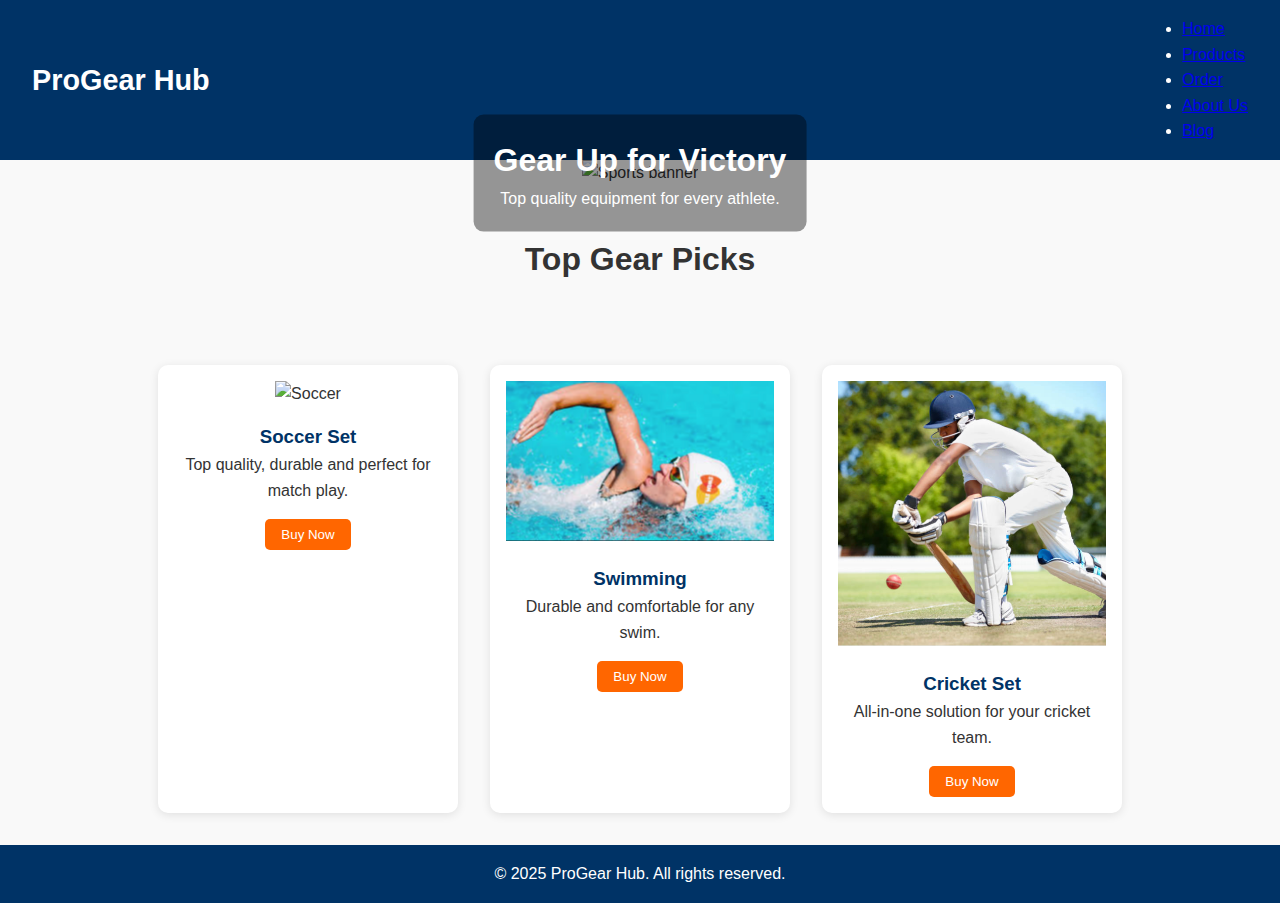
==== index.html @ 8dae8c5f "Update index.html" ====
<!DOCTYPE html>
<html lang="en">
<head>
  <meta charset="UTF-8" />
  <meta name="viewport" content="width=device-width, initial-scale=1.0"/>
  <title>ProGear Hub - Order</title>
  <link rel="stylesheet" href="css/style.css" />
</head>
<body>

  <!-- Head -->
  <header>
    <div class="logo">
      <a href="#">ProGear Hub</a>
    </div>
    <ul><class="nav-menu">
      <li><a href="#">Home</a></li>
      <li><a href="products.html">Products</a></li>
      <li><a href="order.html">Order</a></li>
      <li><a href="about.html">About Us</a></li>
      <li><a href="blog.html">Blog</a></li>
    </ul>
  </header>

  <!-- Hero Banner -->
  <section class="hero">
    <img src="img/banner.jpg" alt="Sports banner">
    <div class="hero-text">
      <h1>Gear Up for Victory</h1>
      <p>Top quality equipment for every athlete.</p>
    </div>
  </section>

  <!-- Título da seção de produtos -->
  <section class="top-picks">
    <h2>Top Gear Picks</h2>
  </section>

  <!-- Seção de Produtos -->
  <section class="products">
    <div class="product-card">
      <img src="img/soccer.png" alt="Soccer">
      <h3>Soccer Set</h3>
      <p>Top quality, durable and perfect for match play.</p>
      <button>Buy Now</button>
    </div>
    <div class="product-card">
      <img src="swimming.png" alt="Swimming">
      <h3>Swimming</h3>
      <p>Durable and comfortable for any swim.</p>
      <button>Buy Now</button>
    </div>
    <div class="product-card">
      <img src="cricket.png" alt="cricket">
      <h3>Cricket Set</h3>
      <p>All-in-one solution for your cricket team.</p>
      <button>Buy Now</button>
    </div>
  </section>

  <!-- Footer -->
  <footer>
    <p>&copy; 2025 ProGear Hub. All rights reserved.</p>
  </footer>

</body>
</html>
---- css/style.css ----
* {
  margin: 0;
  padding: 0;
  box-sizing: border-box;
}

body {
  font-family: 'Segoe UI', Tahoma, Geneva, Verdana, sans-serif;
  background-color: #f9f9f9;
  color: #333;
  line-height: 1.6;
  min-height: 100vh;
  display: flex;
  flex-direction: column;
}

/* Head */
header {
  background-color: #003366;
  color: #fff;
  padding: 1rem 2rem;
  display: flex;
  justify-content: space-between;
  align-items: center;
  flex-wrap: wrap;
}

.logo a {
  font-size: 1.8rem;
  font-weight: bold;
  text-decoration: none;
  color: white;
}

.nav-menu {
  display: flex;
  list-style: none;
  gap: 1.5rem;
}

.nav-menu li a {
  color: #fff;
  text-decoration: none;
  font-weight: 500;
}

/* Hero Banner */
.hero {
  position: relative;
  text-align: center;
}

.hero img {
  width: 100%;
  max-height: 400px;
  object-fit: cover;
}

.hero-text {
  position: absolute;
  top: 50%;
  left: 50%;
  transform: translate(-50%, -50%);
  color: white;
  text-align: center;
  padding: 20px;
  background-color: rgba(0, 0, 0, 0.4);
  border-radius: 10px;
}

/* top pick */
.top-picks {
  text-align: center;
  margin: 3rem 1rem;
}

.top-picks h2 {
  font-size: 2rem;
  color: #333;
}

/* Products */
.products {
  display: flex;
  justify-content: center;
  gap: 2rem;
  padding: 2rem;
  flex-wrap: wrap;
}

.product-card {
  background-color: white;
  border-radius: 10px;
  box-shadow: 0 2px 10px rgba(0, 0, 0, 0.1);
  padding: 1rem;
  max-width: 300px;
  text-align: center;
}

.product-card img {
  max-width: 100%;
  height: auto;
}

.product-card h3 {
  margin-top: 1rem;
  color: #003366;
}

.product-card button {
  margin-top: 1rem;
  background-color: #ff6600;
  color: white;
  border: none;
  padding: 0.5rem 1rem;
  cursor: pointer;
  border-radius: 5px;
}

/* Form de Pedido */
.order-form {
  padding: 2rem;
  max-width: 600px;
  margin: 0 auto;
  background-color: #fff;
  border-radius: 12px;
  box-shadow: 0 2px 10px rgba(0,0,0,0.1);
}

form label {
  display: block;
  margin-top: 1rem;
  font-weight: bold;
}

form input, form select, form textarea {
  width: 100%;
  padding: 0.8rem;
  margin-top: 0.4rem;
  border: 1px solid #ccc;
  border-radius: 5px;
}

form button {
  margin-top: 1.5rem;
  padding: 0.8rem 1.5rem;
  background-color: #003366;
  color: white;
  border: none;
  border-radius: 5px;
  cursor: pointer;
}

/* Footer */
footer {
  text-align: center;
  padding: 1rem;
  background-color: #003366;
  color: white;
  margin-top: auto;
}

/* Responsivie */
@media (max-width: 768px) {
  .nav-menu {
    flex-direction: column;
    gap: 0.8rem;
    margin-top: 1rem;
  }

  .products {
    flex-direction: column;
    align-items: center;
  }

  .page-title h1 {
    font-size: 2rem;
  }

  .product-card {
    width: 90%;
  }

  header {
    flex-direction: column;
    align-items: flex-start;
  }
}

@media (max-width: 480px) {
  .page-title h1 {
    font-size: 1.5rem;
  }

  form input, form select, form textarea {
    padding: 0.6rem;
  }

  form button {
    width: 100%;
  }
}
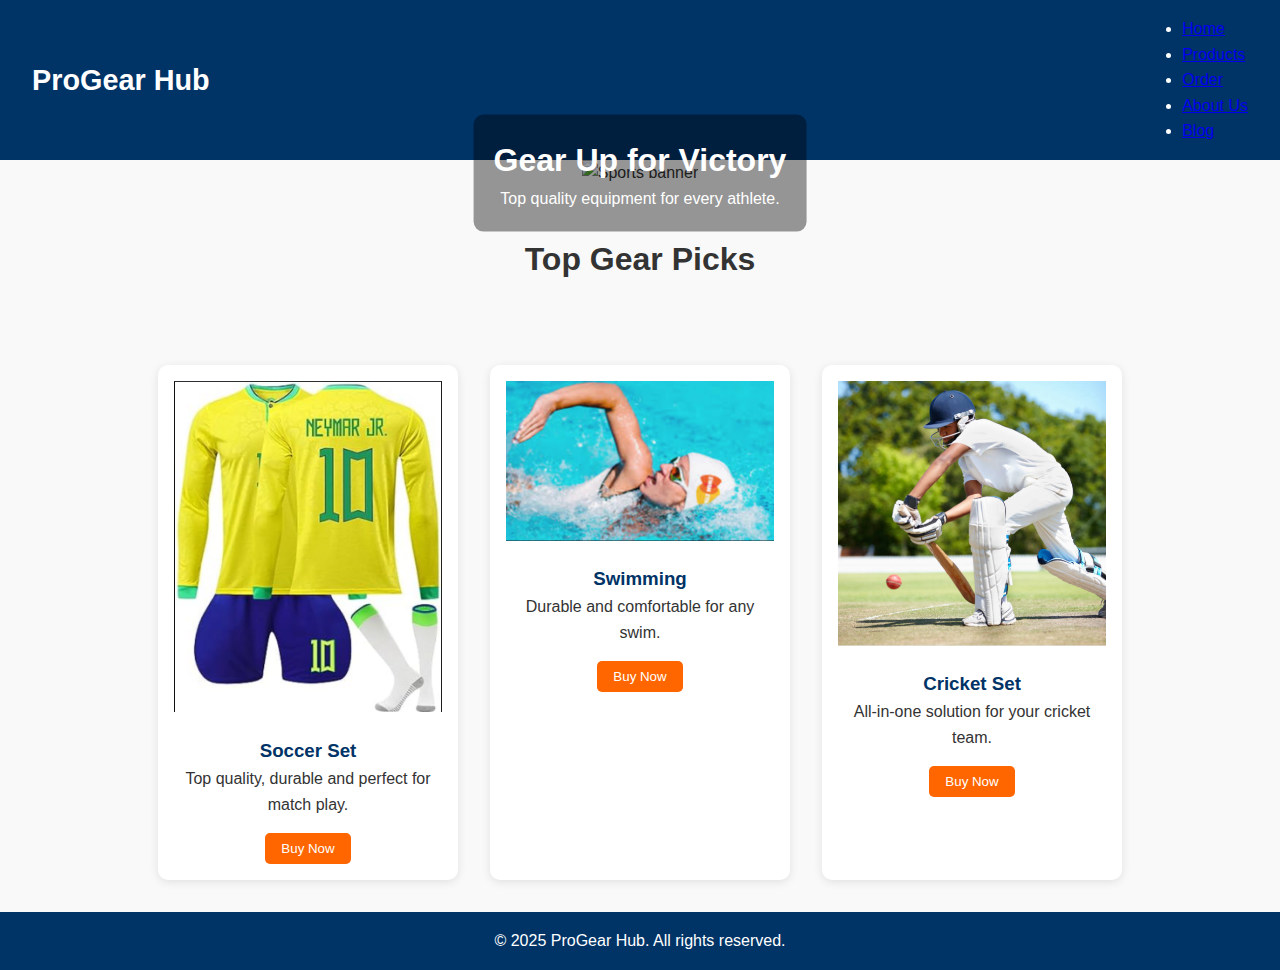
==== commit 70a2c6e3: "Update index.html" ====
--- a/index.html
+++ b/index.html
@@ -39,19 +39,19 @@
   <!-- Seção de Produtos -->
   <section class="products">
     <div class="product-card">
-      <img src="img/soccer.png" alt="Soccer">
+      <img src="images/soccer.png" alt="Soccer">
       <h3>Soccer Set</h3>
       <p>Top quality, durable and perfect for match play.</p>
       <button>Buy Now</button>
     </div>
     <div class="product-card">
-      <img src="swimming.png" alt="Swimming">
+      <img src="images/swimming.png" alt="Swimming">
       <h3>Swimming</h3>
       <p>Durable and comfortable for any swim.</p>
       <button>Buy Now</button>
     </div>
     <div class="product-card">
-      <img src="cricket.png" alt="cricket">
+      <img src="images/cricket.png" alt="cricket">
       <h3>Cricket Set</h3>
       <p>All-in-one solution for your cricket team.</p>
       <button>Buy Now</button>
--- a/css/style.css
+++ b/css/style.css
@@ -34,16 +34,23 @@
 }
 
 .nav-menu {
-  display: flex;
   list-style: none;
-  gap: 1.5rem;
+  display: flex;
+  gap: 20px;
+  margin: 0;
+  padding: 0;
 }
 
 .nav-menu li a {
-  color: #fff;
   text-decoration: none;
-  font-weight: 500;
-}
+  color: white;
+  font-weight: bold;
+}
+
+.nav-menu li a:hover {
+  color: #ffa500; /* ou laranja, cor de destaque */
+}
+
 
 /* Hero Banner */
 .hero {
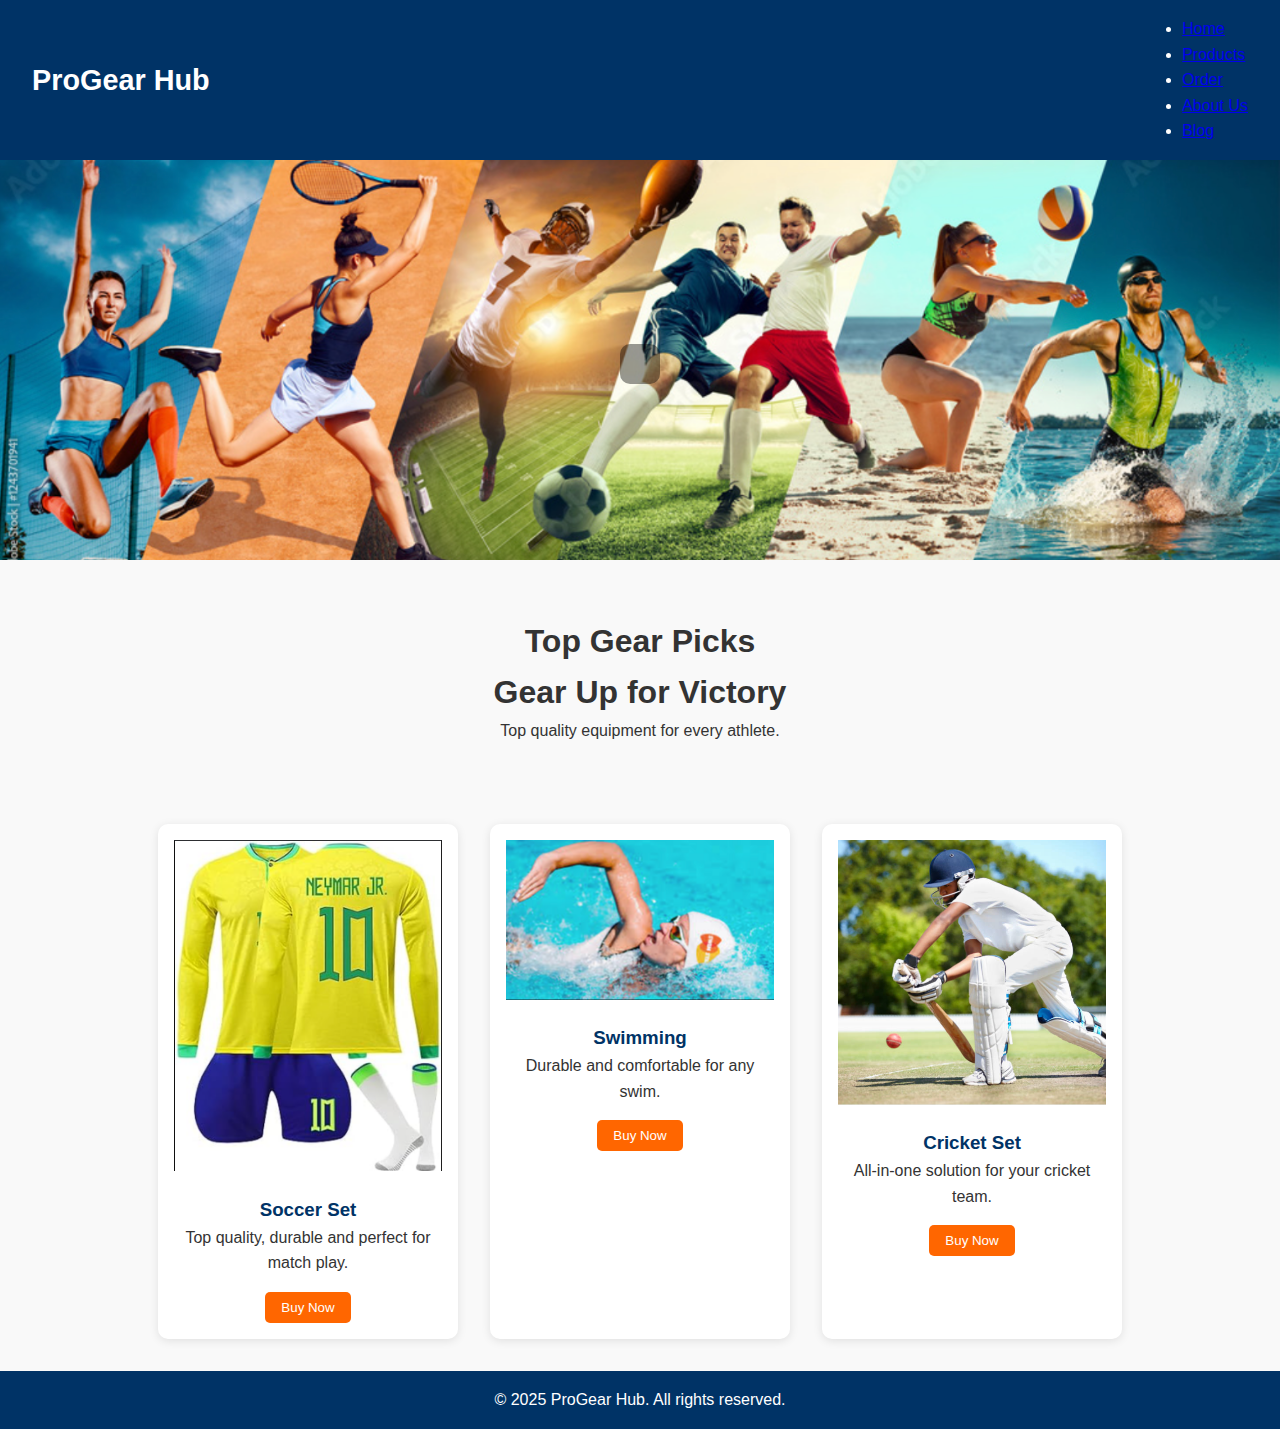
==== commit 966f12ef: "Update index.html" ====
--- a/index.html
+++ b/index.html
@@ -24,16 +24,16 @@
 
   <!-- Hero Banner -->
   <section class="hero">
-    <img src="img/banner.jpg" alt="Sports banner">
+    <img src="images/sales.png" alt="Sports banner">
     <div class="hero-text">
-      <h1>Gear Up for Victory</h1>
-      <p>Top quality equipment for every athlete.</p>
     </div>
   </section>
 
   <!-- Título da seção de produtos -->
   <section class="top-picks">
-    <h2>Top Gear Picks</h2>
+    <h1>Top Gear Picks</h1>
+     <h2>Gear Up for Victory</h2>
+      <p>Top quality equipment for every athlete.</p>
   </section>
 
   <!-- Seção de Produtos -->
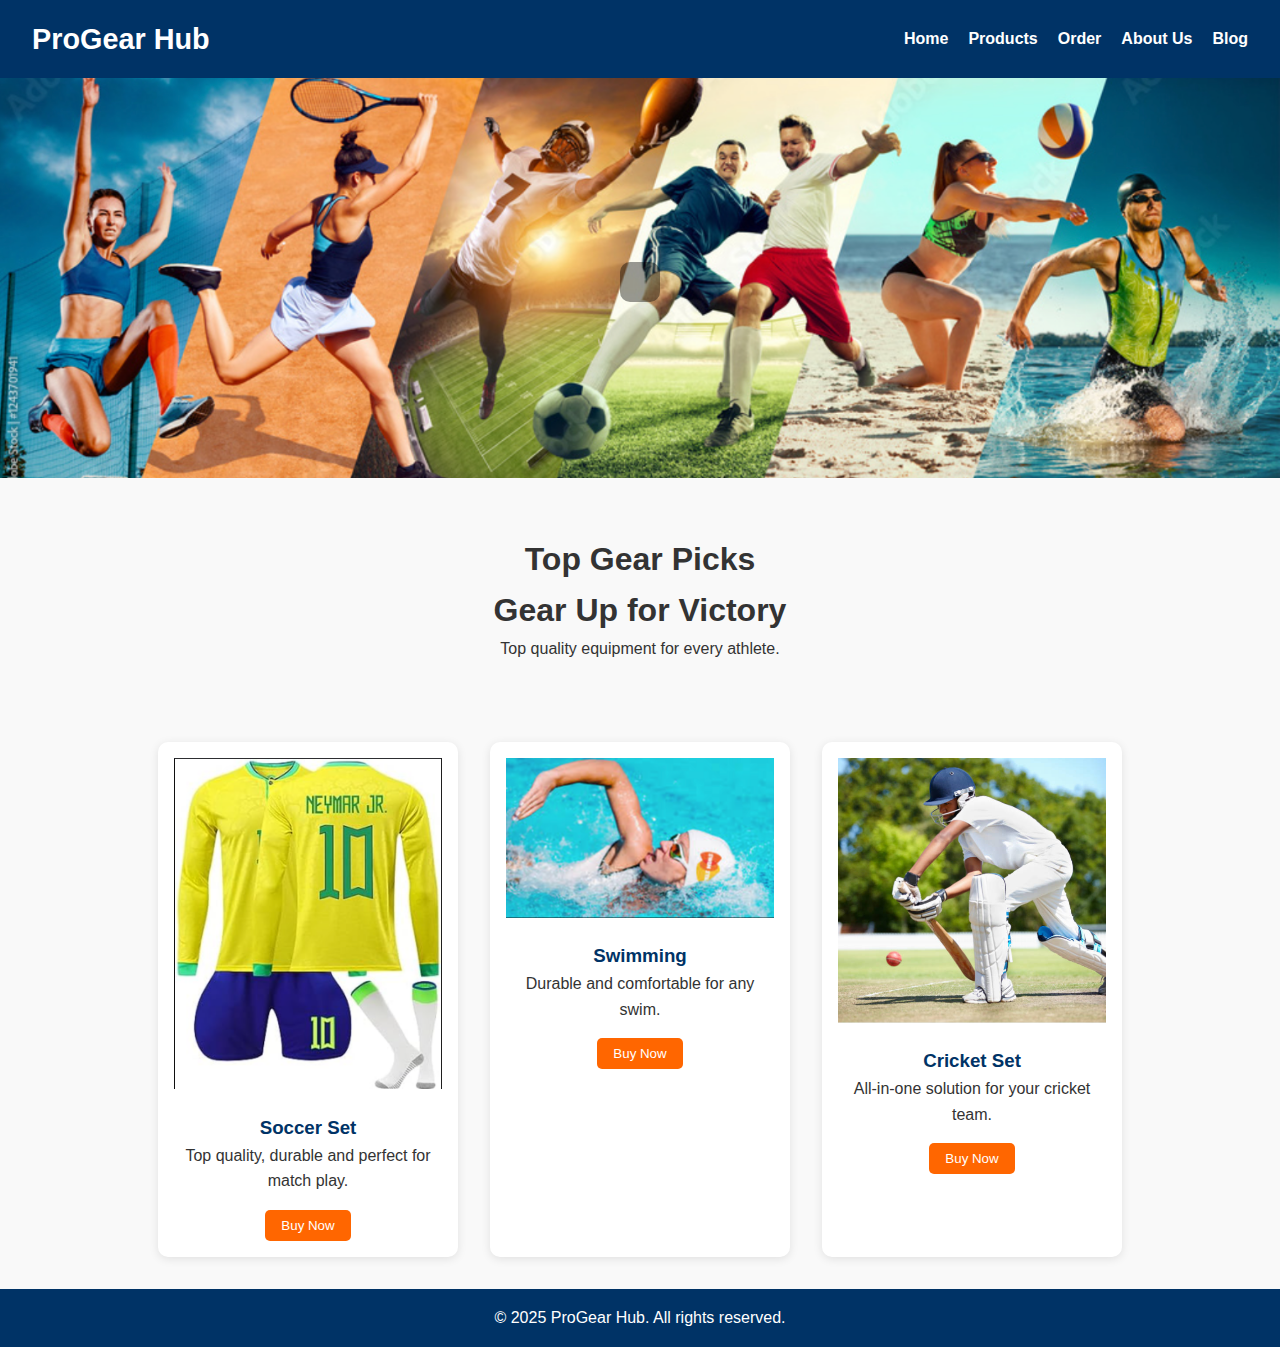
==== commit 17f435c8: "Update index.html" ====
--- a/index.html
+++ b/index.html
@@ -13,7 +13,7 @@
     <div class="logo">
       <a href="#">ProGear Hub</a>
     </div>
-    <ul><class="nav-menu">
+    <ul class="nav-menu">
       <li><a href="#">Home</a></li>
       <li><a href="products.html">Products</a></li>
       <li><a href="order.html">Order</a></li>
--- a/css/style.css
+++ b/css/style.css
@@ -168,7 +168,7 @@
   margin-top: auto;
 }
 
-/* Responsivie */
+/* Responsive */
 @media (max-width: 768px) {
   .nav-menu {
     flex-direction: column;
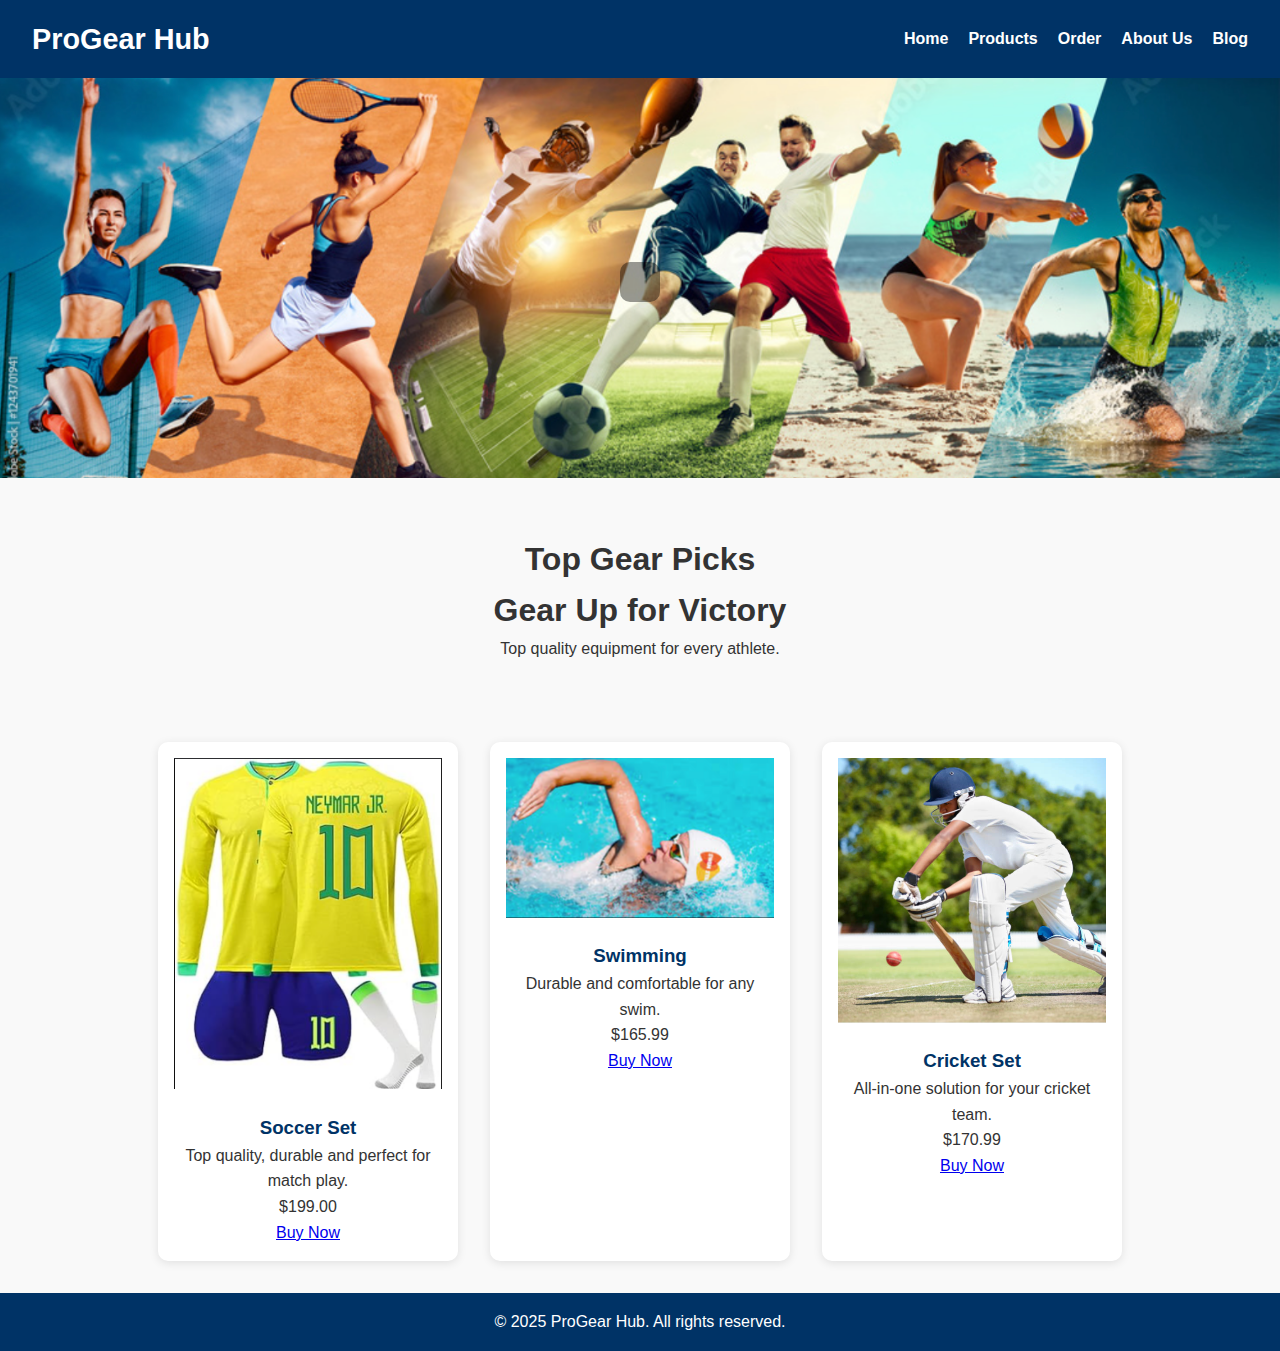
==== commit 8efedf1d: "Update index.html" ====
--- a/index.html
+++ b/index.html
@@ -42,19 +42,22 @@
       <img src="images/soccer.png" alt="Soccer">
       <h3>Soccer Set</h3>
       <p>Top quality, durable and perfect for match play.</p>
-      <button>Buy Now</button>
+      <p>$199.00</p>
+      <a href="checkout.html" class="buy-btn">Buy Now</a>
     </div>
     <div class="product-card">
       <img src="images/swimming.png" alt="Swimming">
       <h3>Swimming</h3>
       <p>Durable and comfortable for any swim.</p>
-      <button>Buy Now</button>
+      <p>$165.99</p>
+      <a href="checkout.html" class="buy-btn">Buy Now</a>
     </div>
     <div class="product-card">
       <img src="images/cricket.png" alt="cricket">
       <h3>Cricket Set</h3>
       <p>All-in-one solution for your cricket team.</p>
-      <button>Buy Now</button>
+      <p>$170.99</p>
+      <a href="checkout.html" class="buy-btn">Buy Now</a>
     </div>
   </section>
 
--- a/css/style.css
+++ b/css/style.css
@@ -208,3 +208,102 @@
     width: 100%;
   }
 }
+.checkout-header {
+  background-color: #0b2a5c;
+  color: white;
+  display: flex;
+  justify-content: space-between;
+  padding: 1rem 2rem;
+  align-items: center;
+}
+.checkout-header nav a {
+  color: white;
+  margin: 0 1rem;
+  text-decoration: none;
+}
+.login-btn {
+  background-color: orange;
+  color: white;
+  border: none;
+  padding: 0.5rem 1rem;
+  margin-left: 1rem;
+  border-radius: 5px;
+  cursor: pointer;
+}
+.checkout-container {
+  display: flex;
+  padding: 2rem;
+  gap: 2rem;
+}
+.cart, .summary {
+  background: #fff;
+  padding: 1.5rem;
+  border-radius: 10px;
+  flex: 1;
+  box-shadow: 0 2px 6px rgba(0,0,0,0.1);
+}
+.cart-item {
+  display: flex;
+  align-items: flex-start;
+  gap: 1rem;
+  margin-bottom: 1rem;
+}
+.cart-item img {
+  width: 60px;
+  height: 60px;
+  object-fit: contain;
+}
+.item-details p {
+  margin: 0.3rem 0;
+  font-size: 0.9rem;
+}
+.remove {
+  background: none;
+  border: none;
+  color: red;
+  cursor: pointer;
+}
+.summary-line {
+  display: flex;
+  justify-content: space-between;
+  margin: 0.5rem 0;
+}
+.summary-line.total {
+  font-weight: bold;
+}
+.pay-btn, .giftcard-btn {
+  width: 100%;
+  margin-top: 1rem;
+  padding: 1rem;
+  border: none;
+  cursor: pointer;
+  border-radius: 5px;
+}
+.pay-btn {
+  background-color: #1d1d2e;
+  color: white;
+}
+.giftcard-btn {
+  background: #f5f5f5;
+  color: #333;
+}
+.promo-input {
+  display: flex;
+  gap: 0.5rem;
+  margin-bottom: 1rem;
+}
+.promo-input input {
+  flex: 1;
+  padding: 0.5rem;
+}
+.apply {
+  background-color: #003c9e;
+  color: white;
+  border: none;
+  padding: 0.5rem 1rem;
+}
+.payment-options img {
+  width: 40px;
+  margin-right: 0.5rem;
+}
+
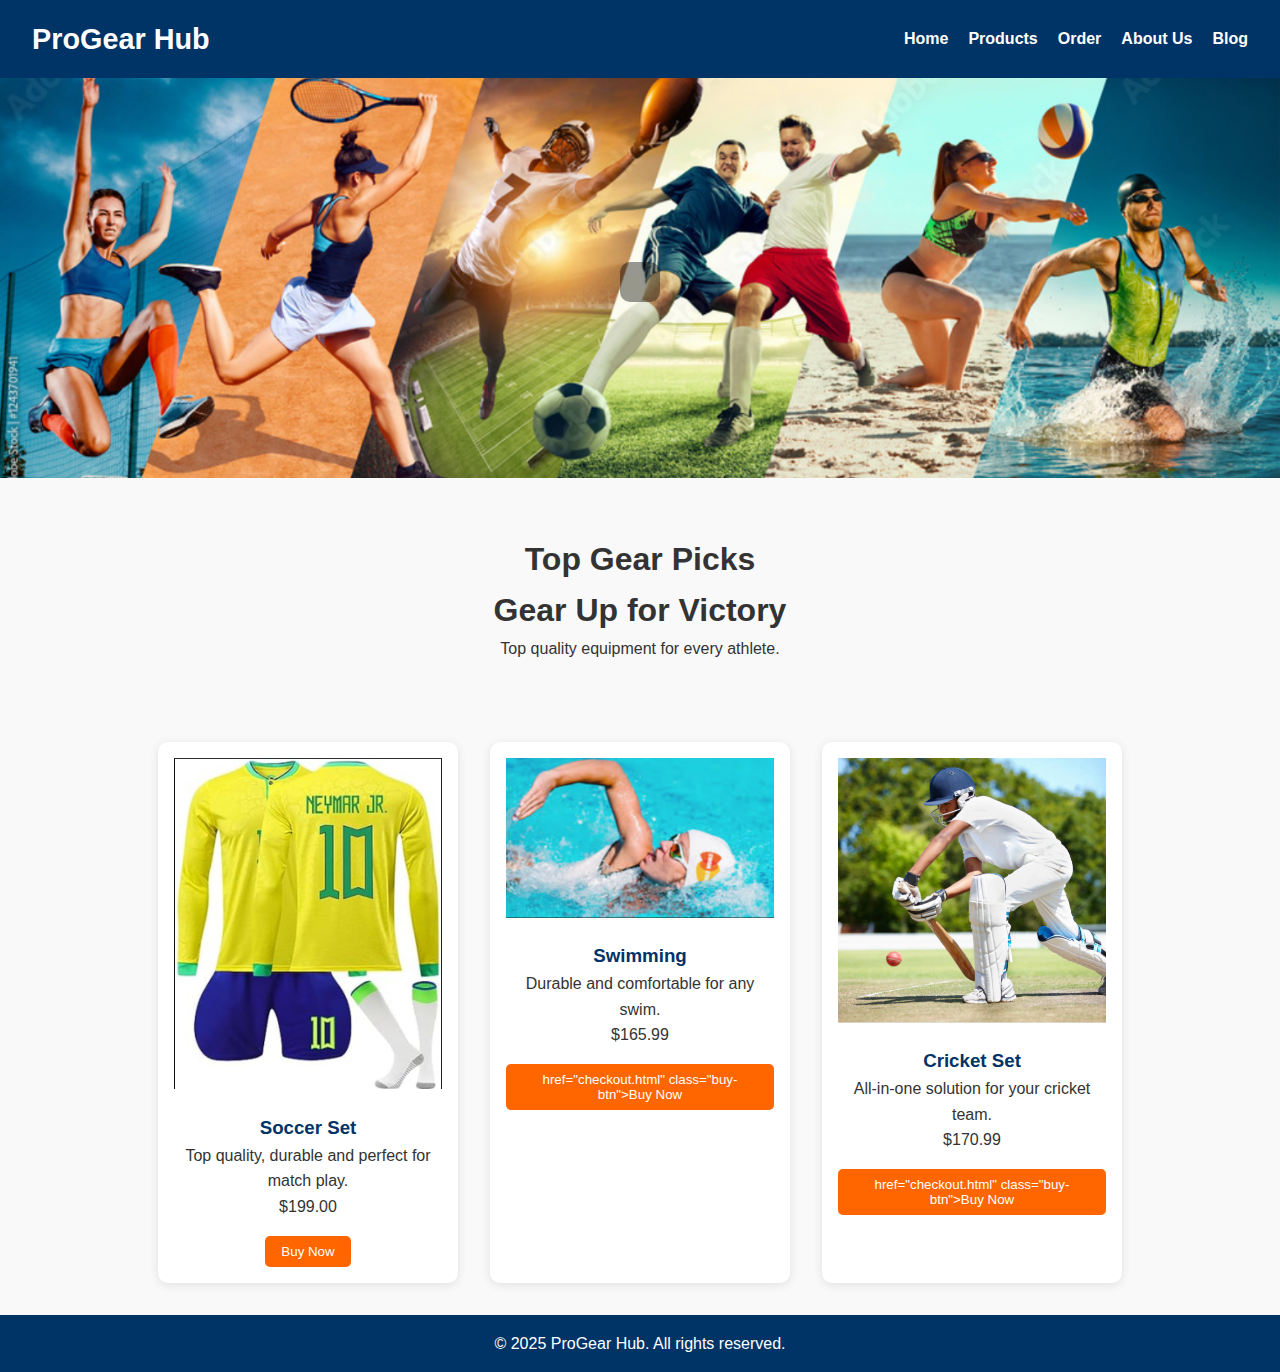
==== commit ae0fc0ec: "Update index.html" ====
--- a/index.html
+++ b/index.html
@@ -43,21 +43,21 @@
       <h3>Soccer Set</h3>
       <p>Top quality, durable and perfect for match play.</p>
       <p>$199.00</p>
-      <a href="checkout.html" class="buy-btn">Buy Now</a>
+      <button href="checkout.html" class="buy-btn">Buy Now</a>
     </div>
     <div class="product-card">
       <img src="images/swimming.png" alt="Swimming">
       <h3>Swimming</h3>
       <p>Durable and comfortable for any swim.</p>
       <p>$165.99</p>
-      <a href="checkout.html" class="buy-btn">Buy Now</a>
+      <button> href="checkout.html" class="buy-btn">Buy Now</button>
     </div>
     <div class="product-card">
       <img src="images/cricket.png" alt="cricket">
       <h3>Cricket Set</h3>
       <p>All-in-one solution for your cricket team.</p>
       <p>$170.99</p>
-      <a href="checkout.html" class="buy-btn">Buy Now</a>
+      <button> href="checkout.html" class="buy-btn">Buy Now</button>
     </div>
   </section>
 
--- a/css/style.css
+++ b/css/style.css
@@ -307,3 +307,12 @@
   margin-right: 0.5rem;
 }
 
+.buy-btn {
+  background-color: orange;
+  color: white;
+  padding: 0.6rem 1.2rem;
+  border: none;
+  border-radius: 5px;
+  text-decoration: none;
+  display: inline-block;
+}
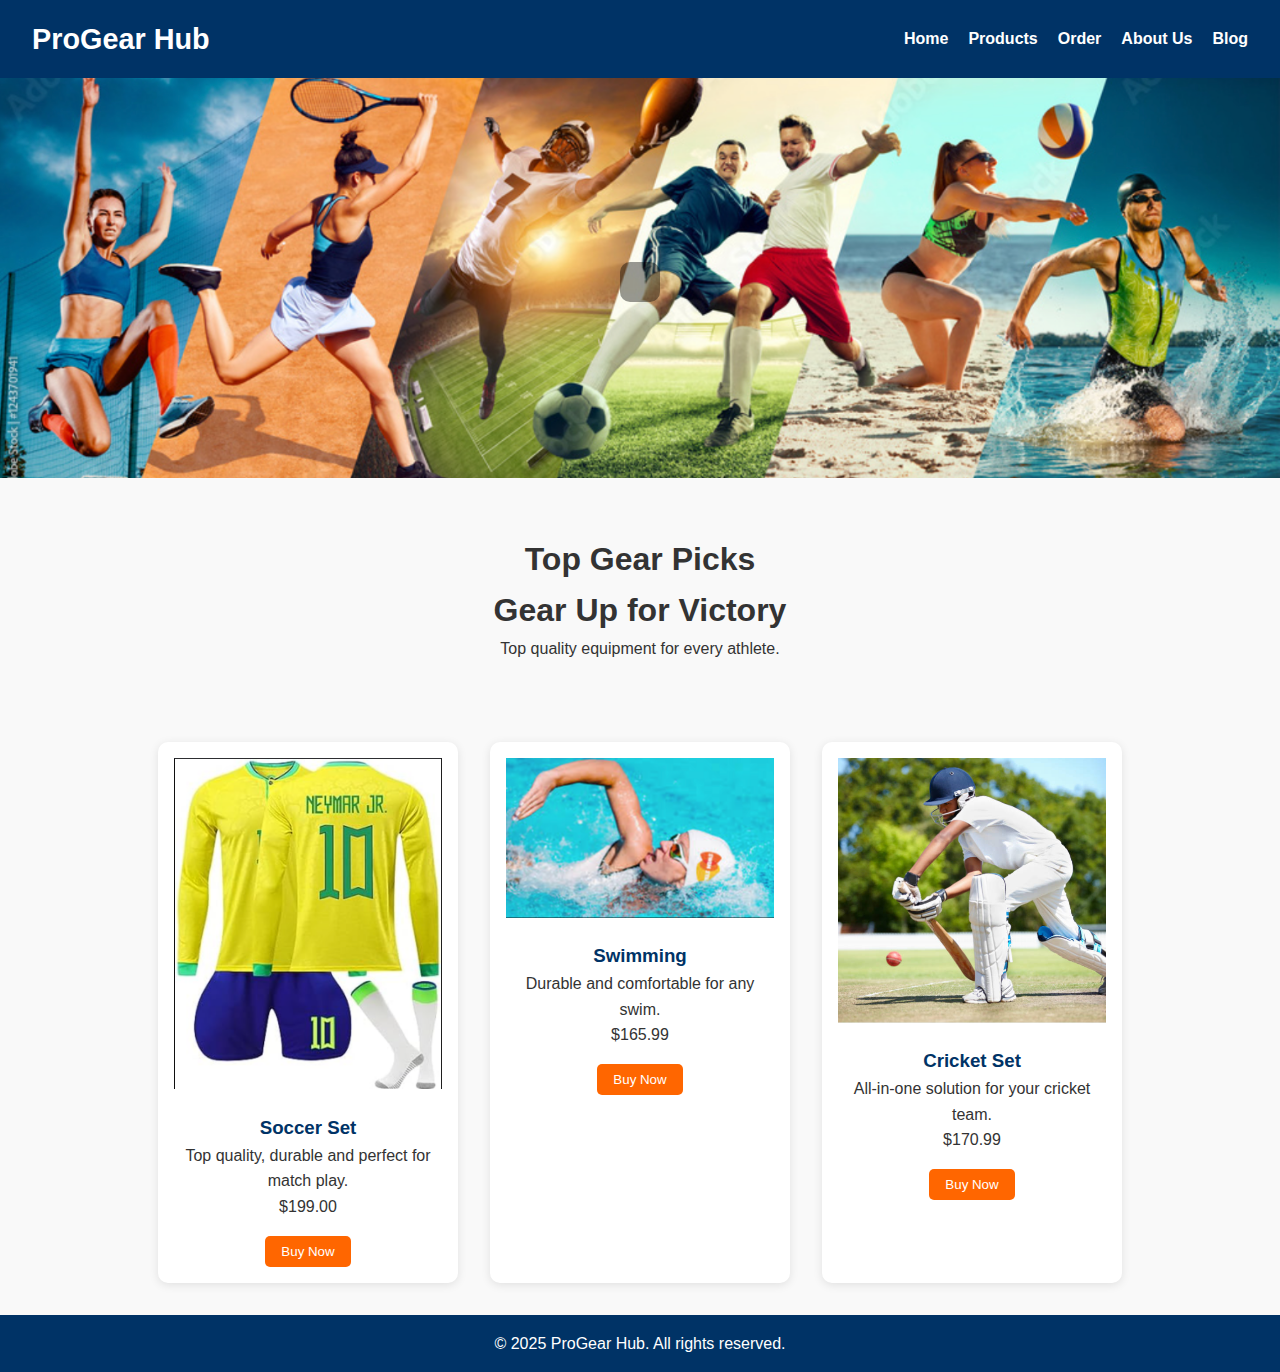
==== commit d70d3426: "Update index.html" ====
--- a/index.html
+++ b/index.html
@@ -50,14 +50,14 @@
       <h3>Swimming</h3>
       <p>Durable and comfortable for any swim.</p>
       <p>$165.99</p>
-      <button> href="checkout.html" class="buy-btn">Buy Now</button>
+      <button href="checkout.html" class="buy-btn">Buy Now</button>
     </div>
     <div class="product-card">
       <img src="images/cricket.png" alt="cricket">
       <h3>Cricket Set</h3>
       <p>All-in-one solution for your cricket team.</p>
       <p>$170.99</p>
-      <button> href="checkout.html" class="buy-btn">Buy Now</button>
+      <button href="checkout.html" class="buy-btn">Buy Now</button>
     </div>
   </section>
 
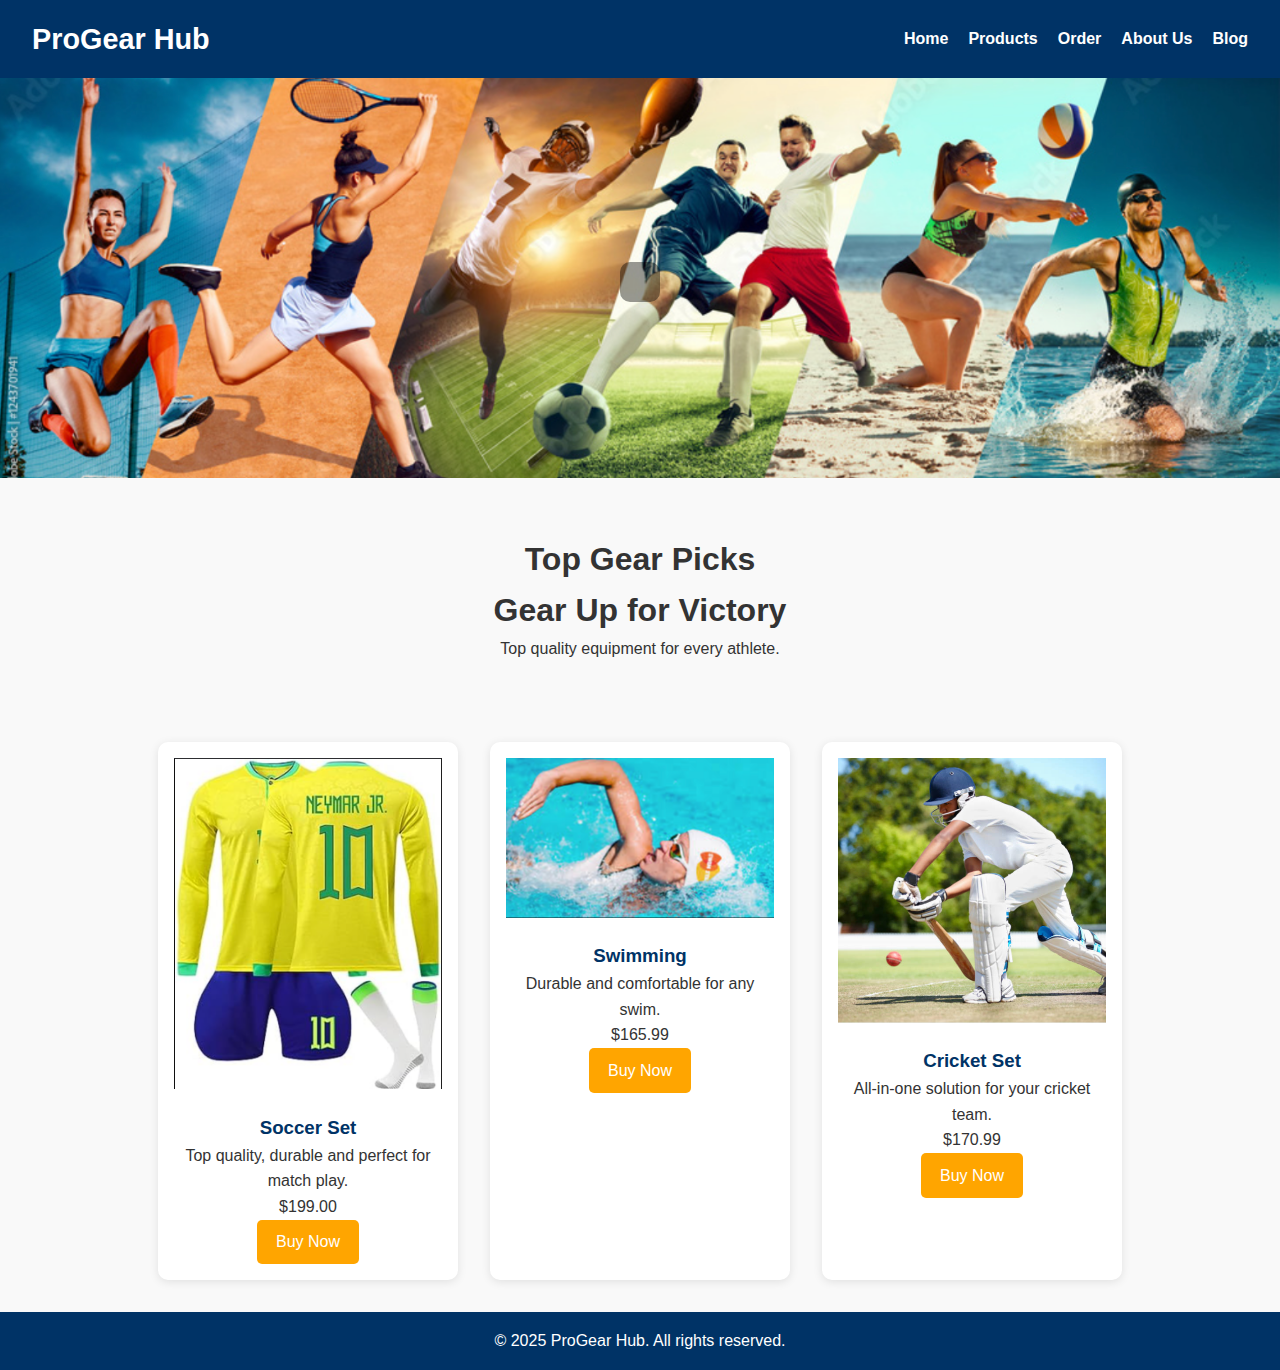
==== commit b0d4278a: "Update index.html" ====
--- a/index.html
+++ b/index.html
@@ -43,21 +43,21 @@
       <h3>Soccer Set</h3>
       <p>Top quality, durable and perfect for match play.</p>
       <p>$199.00</p>
-      <button href="checkout.html" class="buy-btn">Buy Now</a>
+      <a href="checkout.html" class="buy-btn">Buy Now</a>
     </div>
     <div class="product-card">
       <img src="images/swimming.png" alt="Swimming">
       <h3>Swimming</h3>
       <p>Durable and comfortable for any swim.</p>
       <p>$165.99</p>
-      <button href="checkout.html" class="buy-btn">Buy Now</button>
+      <a href="checkout.html" class="buy-btn">Buy Now</a>
     </div>
     <div class="product-card">
       <img src="images/cricket.png" alt="cricket">
       <h3>Cricket Set</h3>
       <p>All-in-one solution for your cricket team.</p>
       <p>$170.99</p>
-      <button href="checkout.html" class="buy-btn">Buy Now</button>
+      <a href="checkout.html" class="buy-btn">Buy Now</a>
     </div>
   </section>
 
--- a/css/style.css
+++ b/css/style.css
@@ -208,6 +208,26 @@
     width: 100%;
   }
 }
+
+.about-section {
+  display: flex;
+  flex-direction: column;
+  align-items: center;
+  justify-content: center;
+  min-height: 80vh; /* Faz com que fique centralizado na altura da tela */
+  text-align: center;
+  padding: 20px;
+}
+
+.about-card {
+  background-color: #fff;
+  padding: 30px;
+  border-radius: 15px;
+  box-shadow: 0 4px 10px rgba(0, 0, 0, 0.1);
+  max-width: 700px;
+  margin-top: 20px;
+}
+
 .checkout-header {
   background-color: #0b2a5c;
   color: white;
